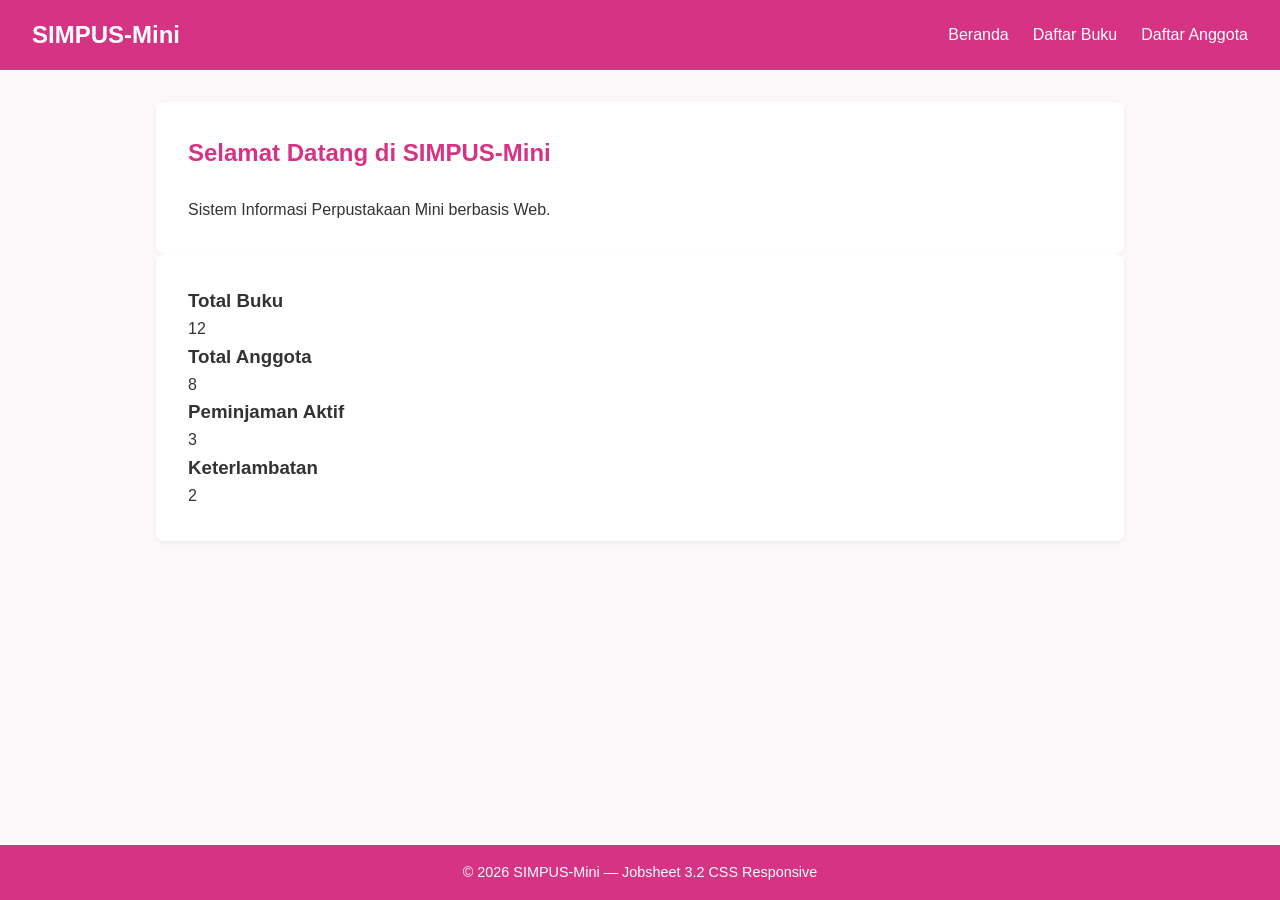
==== index.html @ 9d82453a "Jobsheet-05" ====
<!DOCTYPE html>
<html lang="id">
<head>
    <meta charset="UTF-8">
    <meta name="viewport" content="width=device-width, initial-scale=1">
    <title>SIMPUS-Mini | Beranda</title>
    <link rel="stylesheet" href="assets/css/style.css">
</head>
<body>
    <header>
        <h1>SIMPUS-Mini</h1>
        <nav>
            <ul>
                <li><a href="index.html">Beranda</a></li>
                <li><a href="buku/list.html">Daftar Buku</a></li>
                <li><a href="anggota/list.html">Daftar Anggota</a></li>
            </ul>
        </nav>
        <button type="button" id="nav-toggle-btn" class="nav-toggle-label" aria-label="Menu">&#9776;</button>
    </header>

    <main>
        <section>
            <h2>Selamat Datang di SIMPUS-Mini</h2>
            <p>Sistem Informasi Perpustakaan Mini berbasis Web.</p>
        </section>

        <section class="stats-grid">
            <article>
                <h3>Total Buku</h3>
                <p>12</p>
            </article>
            <article>
                <h3>Total Anggota</h3>
                <p>8</p>
            </article>
            <article>
                <h3>Peminjaman Aktif</h3>
                <p>3</p>
            </article>
            <article>
                <h3>Keterlambatan</h3>
                <p>2</p>
            </article>
        </section>
    </main>

    <footer>
        <p>&copy; 2026 SIMPUS-Mini &mdash; Jobsheet 3.2 CSS Responsive</p>
    </footer>
    <script src="assets/js/app.js"></script>
</body>
</html>
---- assets/css/style.css ----
* {
    box-sizing: border-box;
    margin: 0;
    padding: 0;
}

body {
    font-family: 'Segoe UI', Tahoma, Geneva, Verdana, sans-serif;
    line-height: 1.6;
    color: #333;
    background-color: #fcf8fa;
    display: flex;
    flex-direction: column;
    min-height: 100vh;
}

header {
    background-color: #d63384;
    color: #fff;
    padding: 1rem 2rem;
    display: flex;
    justify-content: space-between;
    align-items: center;
    flex-wrap: wrap;
}

header h1 {
    font-size: 1.5rem;
    color: #fff;
}

header nav ul {
    display: flex;
    list-style: none;
    gap: 1.5rem;
}

header nav a {
    color: #fff;
    text-decoration: none;
    font-weight: 500;
}

header nav a:hover {
    text-decoration: underline;
}

.nav-toggle-label {
    display: none;
    font-size: 1.6rem;
    color: #fff;
    background: none;
    border: none;
    cursor: pointer;
}

@media (max-width: 480px) {
    .nav-toggle-label {
        display: block;
    }

    header nav {
        max-height: 0;
        overflow: hidden;
        opacity: 0;
        width: 100%;
        margin-top: 0;
        transition: max-height 0.4s ease-in-out, opacity 0.3s ease-in-out, margin-top 0.3s ease;
    }

    header nav.nav-open {
        max-height: 300px;
        opacity: 1;
        margin-top: 1rem;
    }

    header nav ul {
        flex-direction: column;
        gap: 0.8rem;
    }
}

main {
    flex: 1;
    max-width: 1000px;
    width: 100%;
    margin: 2rem auto;
    padding: 0 1rem;
}

section {
    background: #fff;
    padding: 2rem;
    border-radius: 8px;
    box-shadow: 0 2px 5px rgba(0,0,0,0.05);
}

h2 {
    margin-bottom: 1.5rem;
    color: #d63384;
    font-weight: 700;
}

.table-responsive {
    overflow-x: auto;
}

table {
    width: 100%;
    border-collapse: collapse;
    margin-top: 1rem;
}

th, td {
    padding: 0.75rem 1rem;
    text-align: left;
    vertical-align: middle;
}

th {
    background-color: #d63384;
    color: white;
    font-weight: 600;
}

tr:nth-child(even) {
    background-color: #f8f9fa;
}

.btn-edit,
.btn-detail,
.btn-hapus,
a.btn-edit,
a.btn-detail,
a.btn-hapus,
button.btn-edit,
button.btn-detail,
button.btn-hapus {
    display: inline-block;
    padding: 0.4rem 0.8rem;
    color: #fff !important;
    text-decoration: none;
    border: none;
    border-radius: 4px;
    font-size: 0.875rem;
    font-family: inherit;
    cursor: pointer;
    margin-right: 0.25rem;
    line-height: 1.2;
    outline: none;
    box-shadow: none;
}

.btn-edit,
a.btn-edit,
button.btn-edit {
    background-color: #f0ad4e !important;
}

.btn-edit:hover,
a.btn-edit:hover,
button.btn-edit:hover {
    background-color: #ec971f !important;
}

.btn-detail,
a.btn-detail,
button.btn-detail {
    background-color: #17a2b8 !important;
}

.btn-detail:hover,
a.btn-detail:hover,
button.btn-detail:hover {
    background-color: #138496 !important;
}

.btn-hapus,
a.btn-hapus,
button.btn-hapus {
    background-color: #d9534f !important;
}

.btn-hapus:hover,
a.btn-hapus:hover,
button.btn-hapus:hover {
    background-color: #c9302c !important;
}

form p {
    margin-bottom: 1.2rem;
}

label {
    display: block;
    margin-bottom: 0.4rem;
    font-weight: 600;
    color: #333;
}

input[type="text"],
input[type="number"],
select {
    width: 100%;
    padding: 0.6rem;
    border: 1px solid #ced4da;
    border-radius: 4px;
    font-size: 1rem;
}

input[type="text"]:focus,
input[type="number"]:focus,
select:focus {
    outline: none;
    border-color: #d63384;
    box-shadow: 0 0 0 0.2rem rgba(214, 51, 132, 0.25);
}

button[type="submit"] {
    background-color: #d63384;
    color: white;
    border: none;
    padding: 0.7rem 1.5rem;
    font-size: 1rem;
    border-radius: 4px;
    cursor: pointer;
    font-weight: 600;
}

button[type="submit"]:hover {
    background-color: #b8226c;
}

.error {
    color: #dc3545;
    font-size: 0.875rem;
    margin-top: 0.25rem;
    display: block;
}

footer {
    background-color: #d63384;
    color: #fff;
    text-align: center;
    padding: 1rem;
    margin-top: auto;
    font-size: 0.9rem;
}
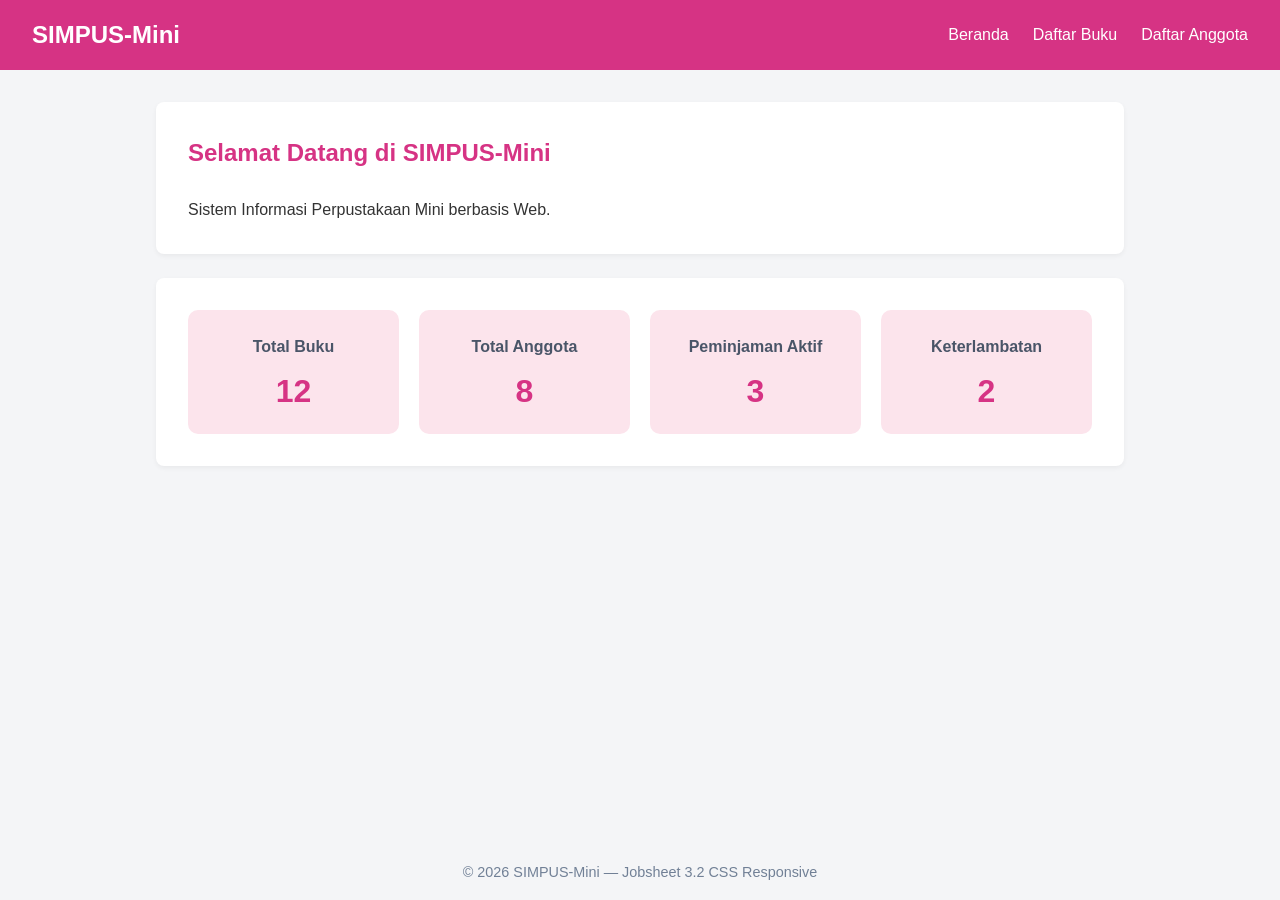
==== commit bb05e36c: "Jobsheet-05" ====
--- a/index.html
+++ b/index.html
@@ -16,7 +16,8 @@
                 <li><a href="anggota/list.html">Daftar Anggota</a></li>
             </ul>
         </nav>
-        <button type="button" id="nav-toggle-btn" class="nav-toggle-label" aria-label="Menu">&#9776;</button>
+        <input type="checkbox" id="menu-toggle">
+        <label for="menu-toggle" class="hamburger">&#9776;</label>
     </header>
 
     <main>
@@ -48,6 +49,5 @@
     <footer>
         <p>&copy; 2026 SIMPUS-Mini &mdash; Jobsheet 3.2 CSS Responsive</p>
     </footer>
-    <script src="assets/js/app.js"></script>
 </body>
 </html>
--- a/assets/css/style.css
+++ b/assets/css/style.css
@@ -8,7 +8,7 @@
     font-family: 'Segoe UI', Tahoma, Geneva, Verdana, sans-serif;
     line-height: 1.6;
     color: #333;
-    background-color: #fcf8fa;
+    background-color: #f4f5f7;
     display: flex;
     flex-direction: column;
     min-height: 100vh;
@@ -54,8 +54,23 @@
     cursor: pointer;
 }
 
+#menu-toggle {
+    display: none;
+}
+
+.hamburger {
+    display: none;
+    font-size: 1.6rem;
+    color: #fff;
+    cursor: pointer;
+}
+
 @media (max-width: 480px) {
     .nav-toggle-label {
+        display: block;
+    }
+
+    .hamburger {
         display: block;
     }
 
@@ -68,7 +83,8 @@
         transition: max-height 0.4s ease-in-out, opacity 0.3s ease-in-out, margin-top 0.3s ease;
     }
 
-    header nav.nav-open {
+    header nav.nav-open,
+    header:has(#menu-toggle:checked) nav {
         max-height: 300px;
         opacity: 1;
         margin-top: 1rem;
@@ -95,10 +111,46 @@
     box-shadow: 0 2px 5px rgba(0,0,0,0.05);
 }
 
+main section + section {
+    margin-top: 1.5rem;
+}
+
 h2 {
     margin-bottom: 1.5rem;
     color: #d63384;
     font-weight: 700;
+}
+
+.stats-grid {
+    display: grid;
+    grid-template-columns: repeat(4, 1fr);
+    gap: 1.25rem;
+}
+
+.stats-grid article {
+    background: #fce4ec;
+    border-radius: 10px;
+    padding: 1.5rem;
+    text-align: center;
+}
+
+.stats-grid h3 {
+    font-size: 1rem;
+    color: #4a5568;
+    margin-bottom: 0.75rem;
+}
+
+.stats-grid p {
+    font-size: 2rem;
+    font-weight: 700;
+    color: #d63384;
+    line-height: 1.2;
+}
+
+@media (max-width: 768px) {
+    .stats-grid {
+        grid-template-columns: repeat(2, 1fr);
+    }
 }
 
 .table-responsive {
@@ -239,8 +291,8 @@
 }
 
 footer {
-    background-color: #d63384;
-    color: #fff;
+    background: none;
+    color: #718096;
     text-align: center;
     padding: 1rem;
     margin-top: auto;
